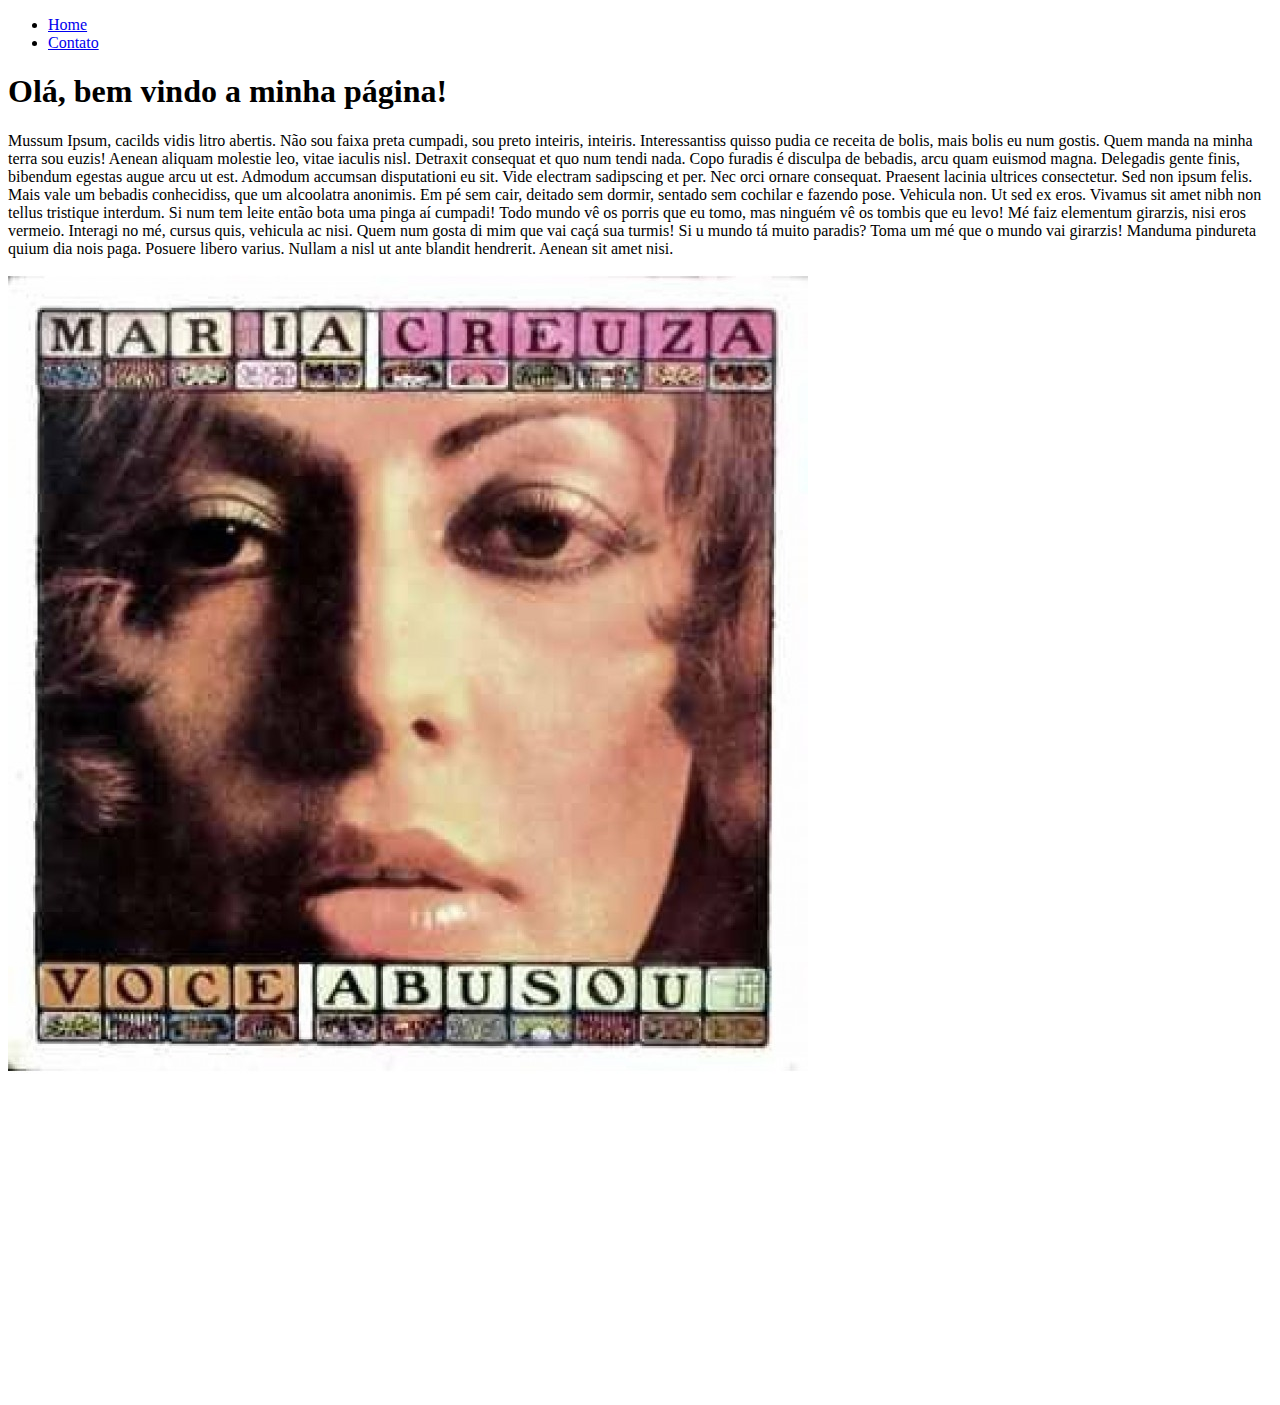
==== estudos/fundamentos-web/index.html @ 37d9da29 "Estudos iniciais" ====
<!DOCTYPE html>
<html lang="pt-br">

<head>
    <meta charset="UTF-8">
    <meta http-equiv="X-UA-Compatible" content="IE=edge">
    <meta name="viewport" content="width=device-width, initial-scale=1.0">
    <title>Meu Perfil</title>
</head>

<body>

    <ul>
        <li>
            <a href="index.html">Home</a>
        </li>
        <li>
            <a href="contato.html">Contato</a>
        </li>
    </ul>
    <h1>Olá, bem vindo a minha página!</h1>
    <p>
        Mussum Ipsum, cacilds vidis litro abertis. Não sou faixa preta cumpadi, sou preto inteiris, inteiris.
        Interessantiss quisso pudia ce receita de bolis, mais bolis eu num gostis. Quem manda na minha terra sou euzis!
        Aenean aliquam molestie leo, vitae iaculis nisl.

        Detraxit consequat et quo num tendi nada. Copo furadis é disculpa de bebadis, arcu quam euismod magna. Delegadis
        gente finis, bibendum egestas augue arcu ut est. Admodum accumsan disputationi eu sit. Vide electram sadipscing
        et per.

        Nec orci ornare consequat. Praesent lacinia ultrices consectetur. Sed non ipsum felis. Mais vale um bebadis
        conhecidiss, que um alcoolatra anonimis. Em pé sem cair, deitado sem dormir, sentado sem cochilar e fazendo
        pose. Vehicula non. Ut sed ex eros. Vivamus sit amet nibh non tellus tristique interdum.

        Si num tem leite então bota uma pinga aí cumpadi! Todo mundo vê os porris que eu tomo, mas ninguém vê os tombis
        que eu levo! Mé faiz elementum girarzis, nisi eros vermeio. Interagi no mé, cursus quis, vehicula ac nisi.

        Quem num gosta di mim que vai caçá sua turmis! Si u mundo tá muito paradis? Toma um mé que o mundo vai girarzis!
        Manduma pindureta quium dia nois paga. Posuere libero varius. Nullam a nisl ut ante blandit hendrerit. Aenean
        sit amet nisi.
    </p>

    <img src="assets/img/samba_voceabusou.jpg" , alt="Capa do disco da cantora Maria Creuza com a música Você Abusou">

    <iframe width="560" height="315" src="https://www.youtube.com/embed/NMXXi3oHwCA" title="YouTube video player"
        frameborder="0" allow="accelerometer; autoplay; clipboard-write; encrypted-media; gyroscope; picture-in-picture"
        allowfullscreen></iframe>

</body>

</html>
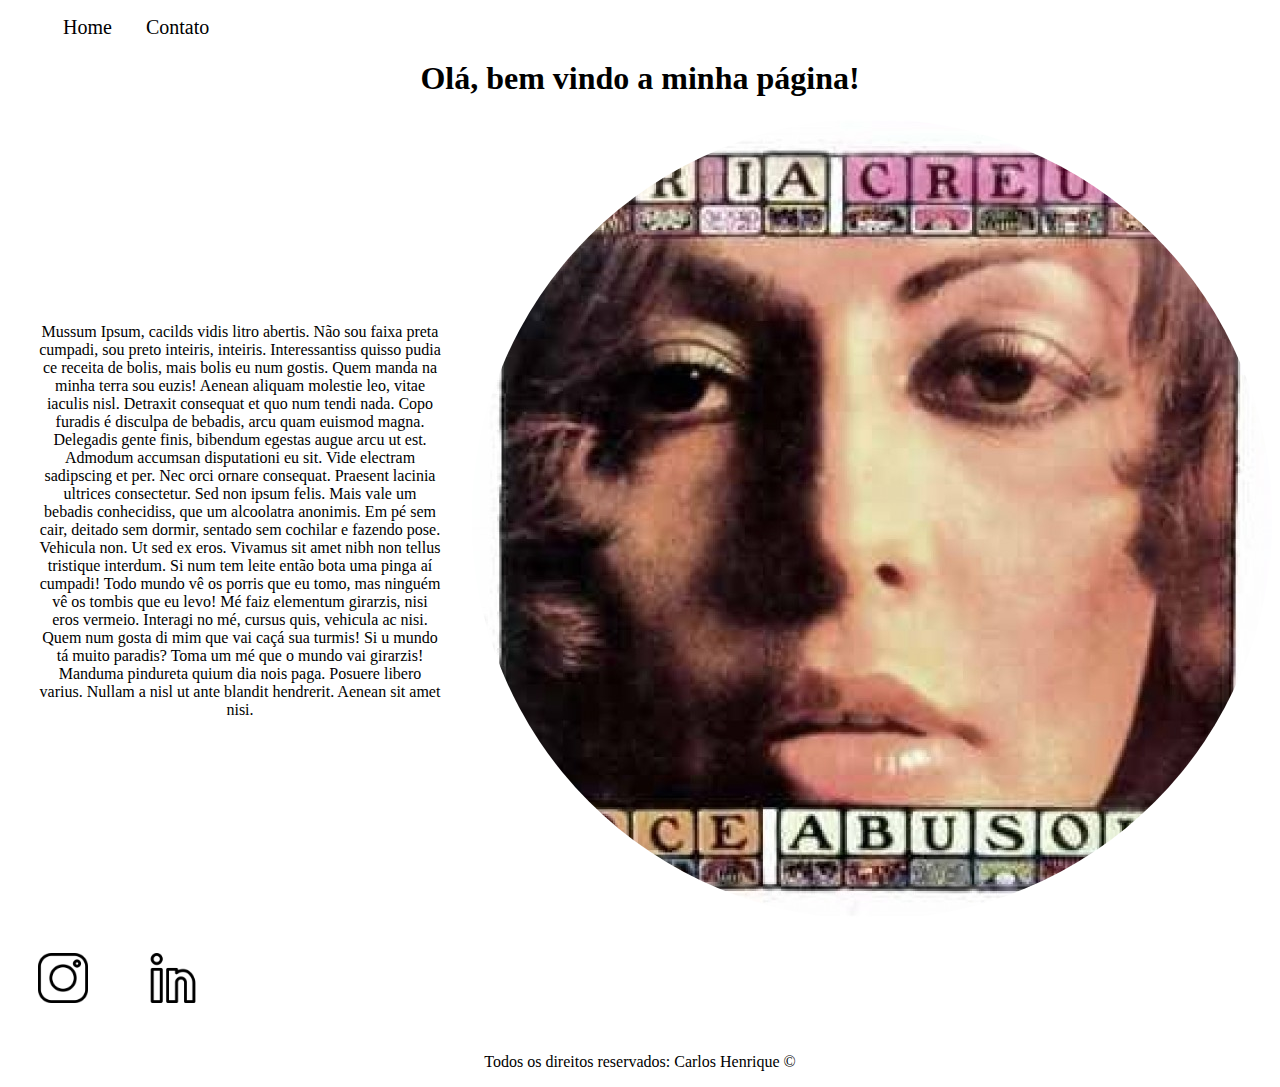
==== commit 231c76d2: "Primeira estilização" ====
--- a/estudos/fundamentos-web/index.html
+++ b/estudos/fundamentos-web/index.html
@@ -6,11 +6,12 @@
     <meta http-equiv="X-UA-Compatible" content="IE=edge">
     <meta name="viewport" content="width=device-width, initial-scale=1.0">
     <title>Meu Perfil</title>
+    <link rel="stylesheet" href="assets/css/style.css">
 </head>
 
 <body>
 
-    <ul>
+    <ul id="menu">
         <li>
             <a href="index.html">Home</a>
         </li>
@@ -18,33 +19,36 @@
             <a href="contato.html">Contato</a>
         </li>
     </ul>
-    <h1>Olá, bem vindo a minha página!</h1>
-    <p>
-        Mussum Ipsum, cacilds vidis litro abertis. Não sou faixa preta cumpadi, sou preto inteiris, inteiris.
-        Interessantiss quisso pudia ce receita de bolis, mais bolis eu num gostis. Quem manda na minha terra sou euzis!
-        Aenean aliquam molestie leo, vitae iaculis nisl.
+    <h1 class="center">Olá, bem vindo a minha página!</h1>
+    <div class="container">
+        <div class="p-30">
+            <p class="center">
+                Mussum Ipsum, cacilds vidis litro abertis. Não sou faixa preta cumpadi, sou preto inteiris, inteiris. Interessantiss quisso pudia ce receita de bolis, mais bolis eu num gostis. Quem manda na minha terra sou euzis! Aenean aliquam molestie leo, vitae iaculis
+                nisl. Detraxit consequat et quo num tendi nada. Copo furadis é disculpa de bebadis, arcu quam euismod magna. Delegadis gente finis, bibendum egestas augue arcu ut est. Admodum accumsan disputationi eu sit. Vide electram sadipscing et per.
+                Nec orci ornare consequat. Praesent lacinia ultrices consectetur. Sed non ipsum felis. Mais vale um bebadis conhecidiss, que um alcoolatra anonimis. Em pé sem cair, deitado sem dormir, sentado sem cochilar e fazendo pose. Vehicula non.
+                Ut sed ex eros. Vivamus sit amet nibh non tellus tristique interdum. Si num tem leite então bota uma pinga aí cumpadi! Todo mundo vê os porris que eu tomo, mas ninguém vê os tombis que eu levo! Mé faiz elementum girarzis, nisi eros vermeio.
+                Interagi no mé, cursus quis, vehicula ac nisi. Quem num gosta di mim que vai caçá sua turmis! Si u mundo tá muito paradis? Toma um mé que o mundo vai girarzis! Manduma pindureta quium dia nois paga. Posuere libero varius. Nullam a nisl
+                ut ante blandit hendrerit. Aenean sit amet nisi.
+            </p>
+        </div>
+        <div>
+            <img class="br-50" src=" assets/img/samba_voceabusou.jpg " , alt="Capa do disco da cantora Maria Creuza com a música Você Abusou ">
+        </div>
+    </div>
 
-        Detraxit consequat et quo num tendi nada. Copo furadis é disculpa de bebadis, arcu quam euismod magna. Delegadis
-        gente finis, bibendum egestas augue arcu ut est. Admodum accumsan disputationi eu sit. Vide electram sadipscing
-        et per.
-
-        Nec orci ornare consequat. Praesent lacinia ultrices consectetur. Sed non ipsum felis. Mais vale um bebadis
-        conhecidiss, que um alcoolatra anonimis. Em pé sem cair, deitado sem dormir, sentado sem cochilar e fazendo
-        pose. Vehicula non. Ut sed ex eros. Vivamus sit amet nibh non tellus tristique interdum.
-
-        Si num tem leite então bota uma pinga aí cumpadi! Todo mundo vê os porris que eu tomo, mas ninguém vê os tombis
-        que eu levo! Mé faiz elementum girarzis, nisi eros vermeio. Interagi no mé, cursus quis, vehicula ac nisi.
-
-        Quem num gosta di mim que vai caçá sua turmis! Si u mundo tá muito paradis? Toma um mé que o mundo vai girarzis!
-        Manduma pindureta quium dia nois paga. Posuere libero varius. Nullam a nisl ut ante blandit hendrerit. Aenean
-        sit amet nisi.
-    </p>
-
-    <img src="assets/img/samba_voceabusou.jpg" , alt="Capa do disco da cantora Maria Creuza com a música Você Abusou">
-
-    <iframe width="560" height="315" src="https://www.youtube.com/embed/NMXXi3oHwCA" title="YouTube video player"
-        frameborder="0" allow="accelerometer; autoplay; clipboard-write; encrypted-media; gyroscope; picture-in-picture"
-        allowfullscreen></iframe>
+    <footer>
+        <div class="container">
+            <a href="https://www.instagram.com/carloshenris/" target="_blank">
+                <img class="tm-social p-30" src=" assets/img/instagram.png " alt="Logo do Instagram ">
+            </a>
+            <a href="https://www.linkedin.com/in/carloshenris/" target="_blank">
+                <img class="tm-social p-30" src="assets/img/linkedin.png " alt="Logo do Linkedin ">
+            </a>
+        </div>
+        <p class="center ">
+            Todos os direitos reservados: Carlos Henrique &copy;
+        </p>
+    </footer>
 
 </body>
 
--- a/estudos/fundamentos-web/assets/css/style.css
+++ b/estudos/fundamentos-web/assets/css/style.css
@@ -0,0 +1,48 @@
+/*Estilo para a página index.html*/
+
+.center {
+    text-align: center;
+}
+
+.container {
+    display: flex;
+    flex-flow: row;
+    justify-content: flex-center;
+    align-items: center;
+}
+
+#menu li {
+    display: inline;
+    padding: 15px;
+}
+
+#menu li a {
+    text-decoration: none;
+    color: black;
+    font-size: 20px;
+}
+
+#menu li a:hover {
+    color: grey
+}
+
+.p-30 {
+    padding: 30px;
+}
+
+.br-50 {
+    border-radius: 50%
+}
+
+.wh-300 {
+    width: 300px;
+    height: 300px;
+}
+
+.tm-social {
+    width: 50px;
+    height: 50px;
+}
+
+
+/*Estilo para a página contato.html/